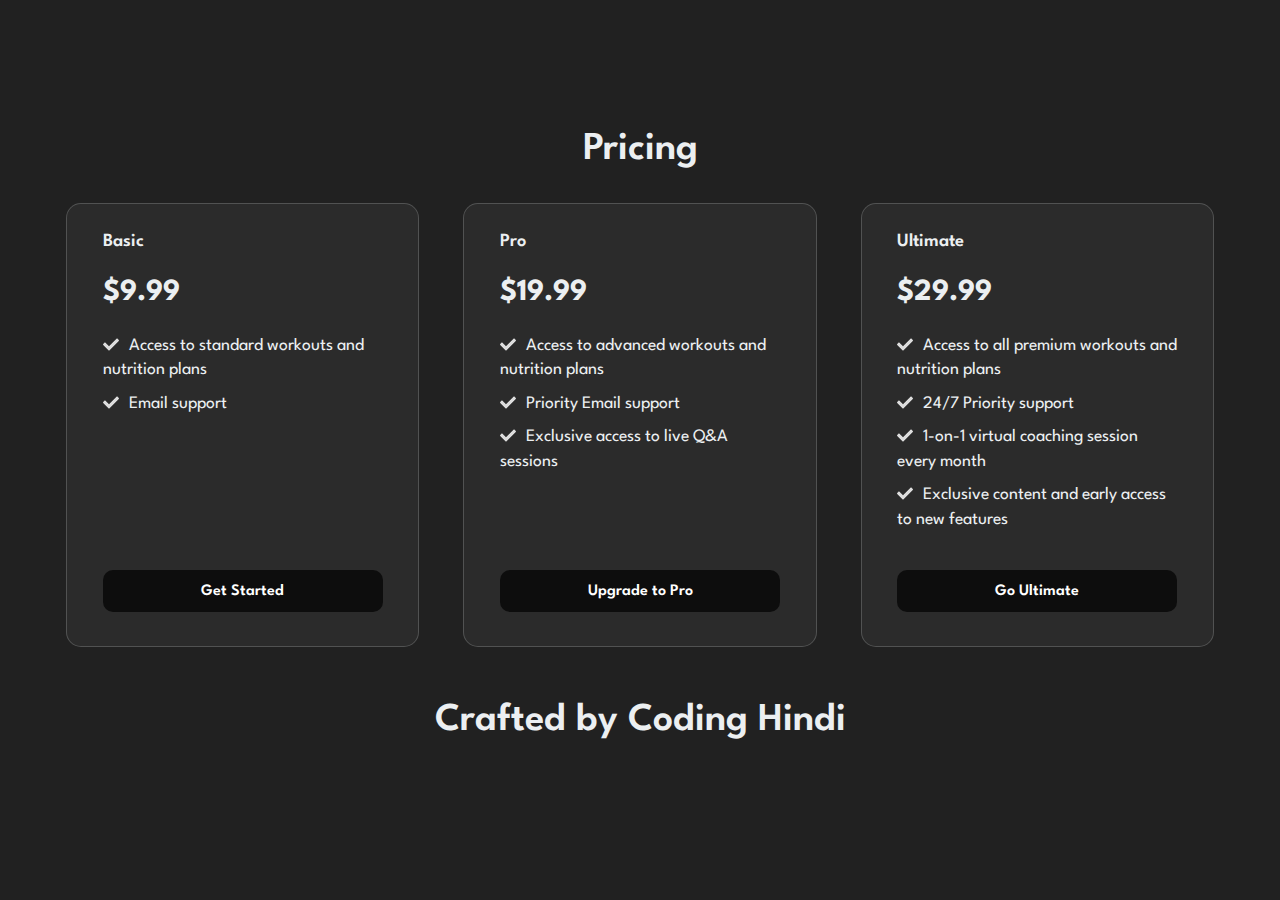
==== Glowy_card_hover_effect.html @ f38c6b79 "Rename Glowy_hover_effect.html to Glowy_card_hover_effect.html" ====
<!DOCTYPE html>
<html lang="en">
<head>
    <meta charset="UTF-8">
    <meta name="viewport" content="width=device-width, initial-scale=1.0">
    <title>Glowy Hover Effect</title>
  <link rel="stylesheet" href="style.css">
</head>
<body>
    <main class="main flow">
        <h1 class="main__heading">Pricing</h1>
        <div class="main__cards cards">
          <div class="cards__inner">
            <div class="cards__card card">
              <h2 class="card__heading">Basic</h2>
              <p class="card__price">$9.99</p>
              <ul role="list" class="card__bullets flow">
                <li>Access to standard workouts and nutrition plans</li>
                <li>Email support</li>
              </ul>
              <a href="#basic" class="card__cta cta">Get Started</a>
            </div>
      
            <div class="cards__card card">
              <h2 class="card__heading">Pro</h2>
              <p class="card__price">$19.99</p>
              <ul role="list" class="card__bullets flow">
                <li>Access to advanced workouts and nutrition plans</li>
                <li>Priority Email support</li>
                <li>Exclusive access to live Q&A sessions</li>
              </ul>
              <a href="#pro" class="card__cta cta">Upgrade to Pro</a>
            </div>
      
            <div class="cards__card card">
              <h2 class="card__heading">Ultimate</h2>
              <p class="card__price">$29.99</p>
              <ul role="list" class="card__bullets flow">
                <li>Access to all premium workouts and nutrition plans</li>
                <li>24/7 Priority support</li>
                <li>1-on-1 virtual coaching session every month</li>
                <li>Exclusive content and early access to new features</li>
              </ul>
              <a href="#ultimate" class="card__cta cta">Go Ultimate</a>
            </div>
          </div>
          
          <div class="overlay cards__inner"></div>
        </div>
        <h1 class="main__heading">Crafted by Coding Hindi</h1>
      </main>
</body>
</html>
---- style.css ----
@import url("https://fonts.googleapis.com/css2?family=League+Spartan:wght@400;500;600;700;800;900&display=swap");

*,
*::after,
*::before {
  box-sizing: border-box;
  margin: 0;
  padding: 0;
}

html,
body {
  height: 100%;
  min-height: 100vh;
}

body {
  display: grid;
  place-items: center;
  font-family: "League Spartan", system-ui, sans-serif;
  font-size: 1.1rem;
  line-height: 1.2;
  background-color: #212121;
  color: #ddd;
}

ul {
  list-style: none;
}

.main {
  max-width: 75rem;
  padding: 3em 1.5em;
}

.main__heading {
  font-weight: 600;
  font-size: 2.25em;
  margin-bottom: 0.75em;
  text-align: center;
  color: #eceff1;
}

.cards {
  position: relative;
}

.cards__inner {
  display: flex;
  flex-wrap: wrap;
  gap: 2.5em;
}

.card {
  --flow-space: 0.5em;
  --hsl: var(--hue), var(--saturation), var(--lightness);
  flex: 1 1 14rem;
  padding: 1.5em 2em;
  display: grid;
  grid-template-rows: auto auto auto 1fr;
  align-items: start;
  gap: 1.25em;
  color: #eceff1;
  background-color: #2b2b2b;
  border: 1px solid #eceff133;
  border-radius: 15px;
}

.card:nth-child(1) {
  --hue: 165;
  --saturation: 82.26%;
  --lightness: 51.37%;
}

.card:nth-child(2) {
  --hue: 291.34;
  --saturation: 95.9%;
  --lightness: 61.76%;
}

.card:nth-child(3) {
  --hue: 338.69;
  --saturation: 100%;
  --lightness: 48.04%;
}

.card__bullets {
  line-height: 1.4;
}

.card__bullets li::before {
  display: inline-block;
  content: url("data:image/svg+xml,%3Csvg xmlns='http://www.w3.org/2000/svg' viewBox='0 0 512 512' width='16' title='check' fill='%23dddddd'%3E%3Cpath d='M173.898 439.404l-166.4-166.4c-9.997-9.997-9.997-26.206 0-36.204l36.203-36.204c9.997-9.998 26.207-9.998 36.204 0L192 312.69 432.095 72.596c9.997-9.997 26.207-9.997 36.204 0l36.203 36.204c9.997 9.997 9.997 26.206 0 36.204l-294.4 294.401c-9.998 9.997-26.207 9.997-36.204-.001z' /%3E%3C/svg%3E");
  transform: translatey(0.25ch);
  margin-right: 1ch;
}

.card__heading {
  font-size: 1.05em;
  font-weight: 600;
}

.card__price {
  font-size: 1.75em;
  font-weight: 700;
}

.flow > * + * {
  margin-top: var(--flow-space, 1.25em);
}

.cta {
  display: block;
  align-self: end;
  margin: 1em 0 0.5em 0;
  text-align: center;
  text-decoration: none;
  color: #fff;
  background-color: #0d0d0d;
  padding: 0.7em;
  border-radius: 10px;
  font-size: 1rem;
  font-weight: 600;
}

.overlay {
  position: absolute;
  inset: 0;
  pointer-events: none;
  user-select: none;
  opacity: var(--opacity, 0);
  -webkit-mask: radial-gradient(
    25rem 25rem at var(--x) var(--y),
    #000 1%,
    transparent 50%
  );
  mask: radial-gradient(
    25rem 25rem at var(--x) var(--y),
    #000 1%,
    transparent 50%
  );
  transition: 400ms mask ease;
  will-change: mask;
}

.overlay .card {
  background-color: hsla(var(--hsl), 0.15);
  border-color: hsla(var(--hsl), 1);
  box-shadow: 0 0 0 1px inset hsl(var(--hsl));
}

.overlay .cta {
  display: block;
  grid-row: -1;
  width: 100%;
  background-color: hsl(var(--hsl));
  box-shadow: 0 0 0 1px hsl(var(--hsl));
}

:not(.overlay) > .card {
  transition: 400ms background ease;
  will-change: background;
}

:not(.overlay) > .card:hover {
  --lightness: 95%;
  background: hsla(var(--hsl), 0.1);
}
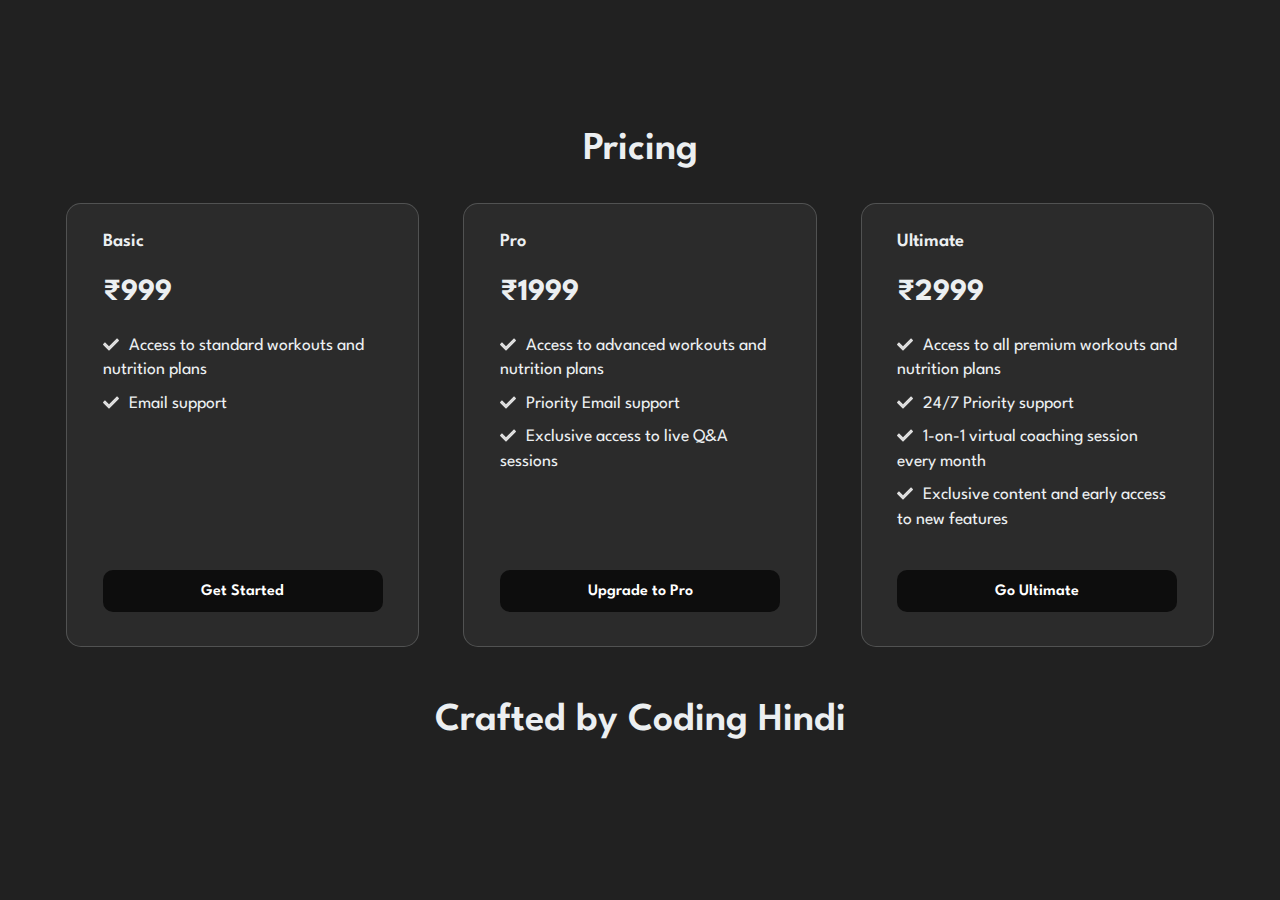
==== commit 0001785b: "Update Glowy_card_hover_effect.html" ====
--- a/Glowy_card_hover_effect.html
+++ b/Glowy_card_hover_effect.html
@@ -4,7 +4,177 @@
     <meta charset="UTF-8">
     <meta name="viewport" content="width=device-width, initial-scale=1.0">
     <title>Glowy Hover Effect</title>
-  <link rel="stylesheet" href="style.css">
+    <style>
+        @import url("https://fonts.googleapis.com/css2?family=League+Spartan:wght@400;500;600;700;800;900&display=swap");
+
+*,
+*::after,
+*::before {
+  box-sizing: border-box;
+  margin: 0;
+  padding: 0;
+}
+
+html,
+body {
+  height: 100%;
+  min-height: 100vh;
+}
+
+body {
+  display: grid;
+  place-items: center;
+  font-family: "League Spartan", system-ui, sans-serif;
+  font-size: 1.1rem;
+  line-height: 1.2;
+  background-color: #212121;
+  color: #ddd;
+}
+
+ul {
+  list-style: none;
+}
+
+.main {
+  max-width: 75rem;
+  padding: 3em 1.5em;
+}
+
+.main__heading {
+  font-weight: 600;
+  font-size: 2.25em;
+  margin-bottom: 0.75em;
+  text-align: center;
+  color: #eceff1;
+}
+
+.cards {
+  position: relative;
+}
+
+.cards__inner {
+  display: flex;
+  flex-wrap: wrap;
+  gap: 2.5em;
+}
+
+.card {
+  --flow-space: 0.5em;
+  --hsl: var(--hue), var(--saturation), var(--lightness);
+  flex: 1 1 14rem;
+  padding: 1.5em 2em;
+  display: grid;
+  grid-template-rows: auto auto auto 1fr;
+  align-items: start;
+  gap: 1.25em;
+  color: #eceff1;
+  background-color: #2b2b2b;
+  border: 1px solid #eceff133;
+  border-radius: 15px;
+}
+
+.card:nth-child(1) {
+  --hue: 165;
+  --saturation: 82.26%;
+  --lightness: 51.37%;
+}
+
+.card:nth-child(2) {
+  --hue: 291.34;
+  --saturation: 95.9%;
+  --lightness: 61.76%;
+}
+
+.card:nth-child(3) {
+  --hue: 338.69;
+  --saturation: 100%;
+  --lightness: 48.04%;
+}
+
+.card__bullets {
+  line-height: 1.4;
+}
+
+.card__bullets li::before {
+  display: inline-block;
+  content: url("data:image/svg+xml,%3Csvg xmlns='http://www.w3.org/2000/svg' viewBox='0 0 512 512' width='16' title='check' fill='%23dddddd'%3E%3Cpath d='M173.898 439.404l-166.4-166.4c-9.997-9.997-9.997-26.206 0-36.204l36.203-36.204c9.997-9.998 26.207-9.998 36.204 0L192 312.69 432.095 72.596c9.997-9.997 26.207-9.997 36.204 0l36.203 36.204c9.997 9.997 9.997 26.206 0 36.204l-294.4 294.401c-9.998 9.997-26.207 9.997-36.204-.001z' /%3E%3C/svg%3E");
+  transform: translatey(0.25ch);
+  margin-right: 1ch;
+}
+
+.card__heading {
+  font-size: 1.05em;
+  font-weight: 600;
+}
+
+.card__price {
+  font-size: 1.75em;
+  font-weight: 700;
+}
+
+.flow > * + * {
+  margin-top: var(--flow-space, 1.25em);
+}
+
+.cta {
+  display: block;
+  align-self: end;
+  margin: 1em 0 0.5em 0;
+  text-align: center;
+  text-decoration: none;
+  color: #fff;
+  background-color: #0d0d0d;
+  padding: 0.7em;
+  border-radius: 10px;
+  font-size: 1rem;
+  font-weight: 600;
+}
+
+.overlay {
+  position: absolute;
+  inset: 0;
+  pointer-events: none;
+  user-select: none;
+  opacity: var(--opacity, 0);
+  -webkit-mask: radial-gradient(
+    25rem 25rem at var(--x) var(--y),
+    #000 1%,
+    transparent 50%
+  );
+  mask: radial-gradient(
+    25rem 25rem at var(--x) var(--y),
+    #000 1%,
+    transparent 50%
+  );
+  transition: 400ms mask ease;
+  will-change: mask;
+}
+
+.overlay .card {
+  background-color: hsla(var(--hsl), 0.15);
+  border-color: hsla(var(--hsl), 1);
+  box-shadow: 0 0 0 1px inset hsl(var(--hsl));
+}
+
+.overlay .cta {
+  display: block;
+  grid-row: -1;
+  width: 100%;
+  background-color: hsl(var(--hsl));
+  box-shadow: 0 0 0 1px hsl(var(--hsl));
+}
+
+:not(.overlay) > .card {
+  transition: 400ms background ease;
+  will-change: background;
+}
+
+:not(.overlay) > .card:hover {
+  --lightness: 95%;
+  background: hsla(var(--hsl), 0.1);
+}
+
+    </style>
 </head>
 <body>
     <main class="main flow">
@@ -13,7 +183,7 @@
           <div class="cards__inner">
             <div class="cards__card card">
               <h2 class="card__heading">Basic</h2>
-              <p class="card__price">$9.99</p>
+              <p class="card__price">₹999</p>
               <ul role="list" class="card__bullets flow">
                 <li>Access to standard workouts and nutrition plans</li>
                 <li>Email support</li>
@@ -23,7 +193,7 @@
       
             <div class="cards__card card">
               <h2 class="card__heading">Pro</h2>
-              <p class="card__price">$19.99</p>
+              <p class="card__price">₹1999</p>
               <ul role="list" class="card__bullets flow">
                 <li>Access to advanced workouts and nutrition plans</li>
                 <li>Priority Email support</li>
@@ -34,7 +204,7 @@
       
             <div class="cards__card card">
               <h2 class="card__heading">Ultimate</h2>
-              <p class="card__price">$29.99</p>
+              <p class="card__price">₹2999</p>
               <ul role="list" class="card__bullets flow">
                 <li>Access to all premium workouts and nutrition plans</li>
                 <li>24/7 Priority support</li>
@@ -50,4 +220,53 @@
         <h1 class="main__heading">Crafted by Coding Hindi</h1>
       </main>
 </body>
+<script type="text/javascript">
+    console.clear();
+
+const cardsContainer = document.querySelector(".cards");
+const cardsContainerInner = document.querySelector(".cards__inner");
+const cards = Array.from(document.querySelectorAll(".card"));
+const overlay = document.querySelector(".overlay");
+
+const applyOverlayMask = (e) => {
+  const overlayEl = e.currentTarget;
+  const x = e.pageX - cardsContainer.offsetLeft;
+  const y = e.pageY - cardsContainer.offsetTop;
+
+  overlayEl.style = `--opacity: 1; --x: ${x}px; --y:${y}px;`;
+};
+
+const createOverlayCta = (overlayCard, ctaEl) => {
+  const overlayCta = document.createElement("div");
+  overlayCta.classList.add("cta");
+  overlayCta.textContent = ctaEl.textContent;
+  overlayCta.setAttribute("aria-hidden", true);
+  overlayCard.append(overlayCta);
+};
+
+const observer = new ResizeObserver((entries) => {
+  entries.forEach((entry) => {
+    const cardIndex = cards.indexOf(entry.target);
+    let width = entry.borderBoxSize[0].inlineSize;
+    let height = entry.borderBoxSize[0].blockSize;
+
+    if (cardIndex >= 0) {
+      overlay.children[cardIndex].style.width = `${width}px`;
+      overlay.children[cardIndex].style.height = `${height}px`;
+    }
+  });
+});
+
+const initOverlayCard = (cardEl) => {
+  const overlayCard = document.createElement("div");
+  overlayCard.classList.add("card");
+  createOverlayCta(overlayCard, cardEl.lastElementChild);
+  overlay.append(overlayCard);
+  observer.observe(cardEl);
+};
+
+cards.forEach(initOverlayCard);
+document.body.addEventListener("pointermove", applyOverlayMask);
+
+</script>
 </html>
